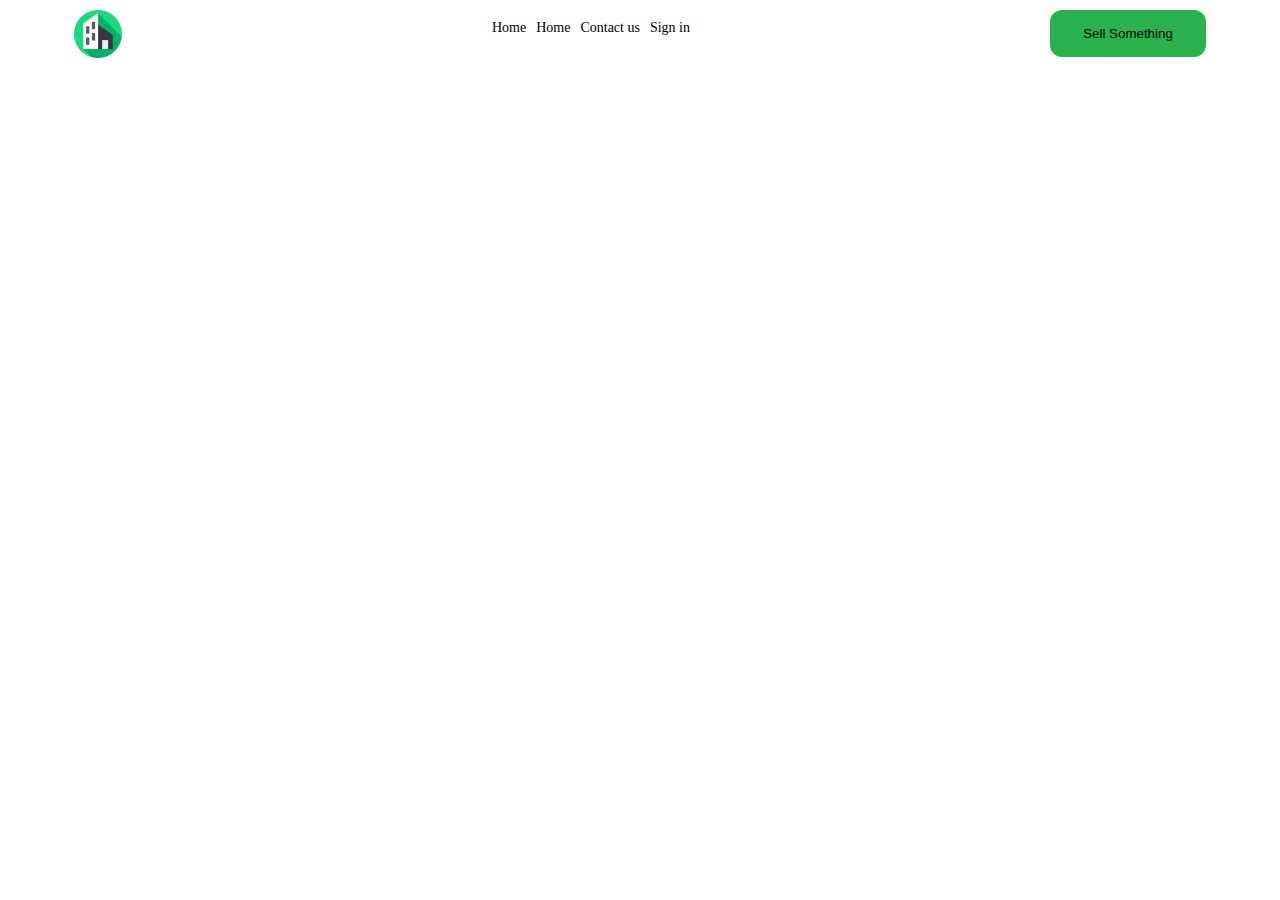
==== index.html @ 8090fa71 "header" ====
<!DOCTYPE html>
<html lang="en">
<head>
    <meta charset="UTF-8">
    <meta name="viewport" content="width=device-width, initial-scale=1.0">
    <link rel="stylesheet" href="style.css">
    <title>Document</title>
</head>
<body>
    <header>
        <a href="index.html">
            <img src="img/icon.apart.png" alt="logo">
        </a>
        <nav>
            <ul>
                <li><a href="index.html">Home</a></li>
                <li><a href="#">Home</a></li>
                <li><a href="#">Contact us</a></li>
                <li><a href="#">Sign in</a></li>
            </ul>
        </nav>
        <button><a href=""><p>Sell Something</p></a></button>
    </header>
    <main>
        <section>
            
        </section>
    </main>
    <footer></footer>
</body>
</html>
---- style.css ----
*{
    margin: 0;
    padding: 0;
    list-style-type: none;
    text-decoration: none;
    box-sizing: border-box;
}
header{
    display: flex;
    justify-content: space-between;
    margin: 0 auto;
    max-width: 1920px;
    width: 90%;
    padding: 10px;
    
}
header ul {
    padding-top: 10px;
    display: flex;
    align-items: center;
}
header ul li  {
    margin-left: 10px;
    color: black;
    font-size: 14px;
}
ul li a{
    color: #000000;
}
header button{
    width: 156px;
    height: 47px;
    background-color: #29B24E;
    border: none;
    border-radius: 12px;
}
header button p{
    color: #000000;
}
header button a:hover{
    color: aqua;
}
ul li a:hover {
    border-bottom: 1px solid black;
    /* background-color: rgb(238, 238, 228); */
    /* box-shadow: 0px 0px 5px black;
    border-radius: 10px; */
    font-size: 20px ;
    transition: 0.2s ease-in-out;
  }
  header button:hover{
    background-color: rgb(131, 156, 202);
    box-shadow: 0px 0px 10px rgb(0, 0, 0);
    font-size: 20px;
    width: 200px;
    height: 55px;
    transition: 0.3s ;
    letter-spacing: 2px;
  }
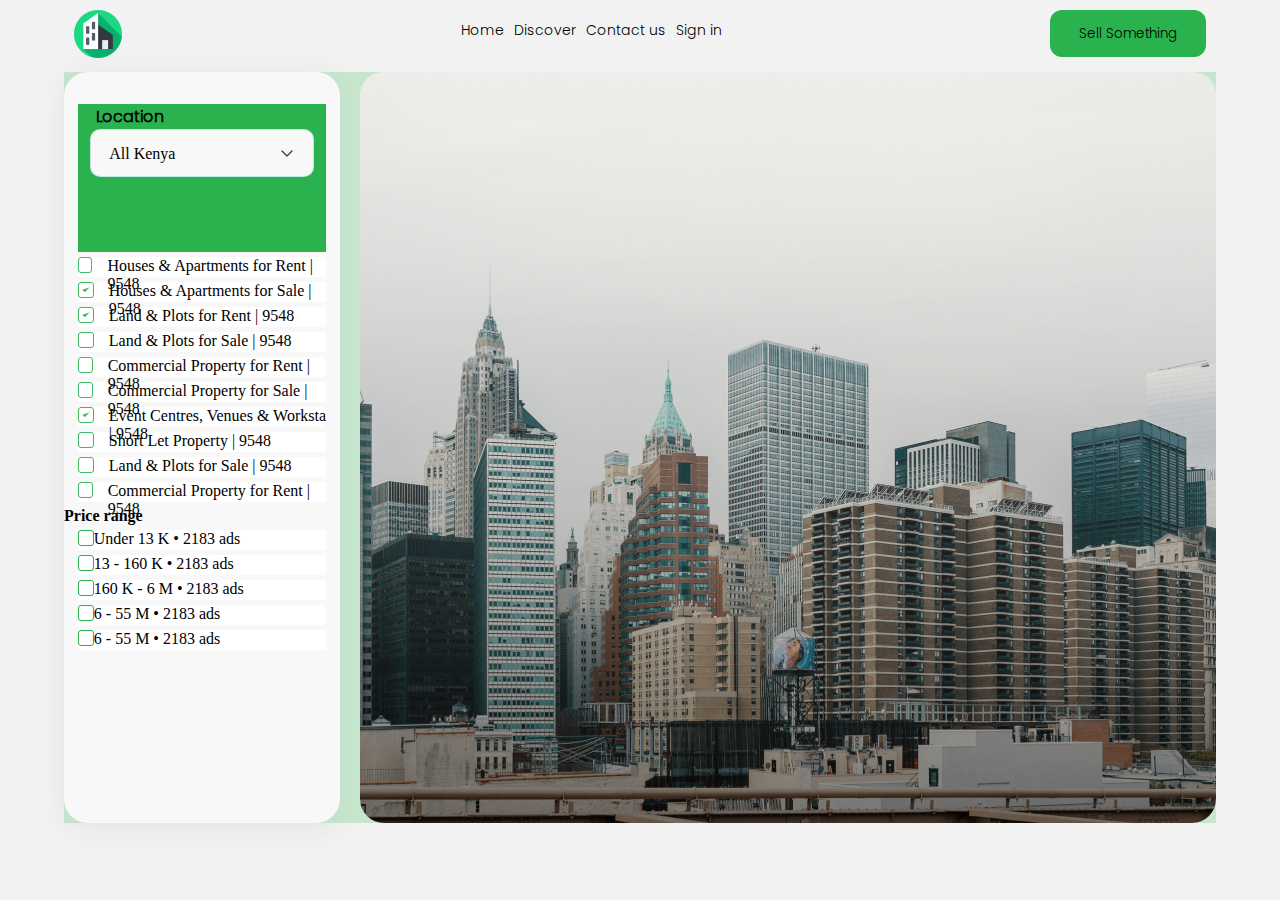
==== commit a46cc5ca: "main-left" ====
--- a/index.html
+++ b/index.html
@@ -3,6 +3,7 @@
 <head>
     <meta charset="UTF-8">
     <meta name="viewport" content="width=device-width, initial-scale=1.0">
+    <link rel="stylesheet" href="font.css">
     <link rel="stylesheet" href="style.css">
     <title>Document</title>
 </head>
@@ -14,7 +15,7 @@
         <nav>
             <ul>
                 <li><a href="index.html">Home</a></li>
-                <li><a href="#">Home</a></li>
+                <li><a href="#">Discover</a></li>
                 <li><a href="#">Contact us</a></li>
                 <li><a href="#">Sign in</a></li>
             </ul>
@@ -23,7 +24,132 @@
     </header>
     <main>
         <section>
-            
+            <div class="home-first">
+                <div class="filter-home">
+                    <div class="location-head">
+                        <h4>Location</h4>
+                        <div class="location">
+                            <p>All Kenya</p>
+                            <img src="./img/Frame.png" alt="">
+                        </div>
+                    </div>
+                    <div class="property">
+                        <div class="property-list">
+                            <div class="property-choose">
+                            </div>
+                            <p>Houses & Apartments for Rent
+                                | 9548</p>
+                        </div>
+                        <div class="property-list">
+                            <div class="property-choose">
+                                <svg width="14" height="14" viewBox="0 0 14 14" fill="#29B24E" xmlns="http://www.w3.org/2000/svg">
+                                    <g id="Frame" clip-path="url(#clip0_0_189)">
+                                    <path id="Vector" d="M11.8125 3.9375L5.6875 10.0625L2.625 7" stroke="white" stroke-width="1.2" stroke-linecap="round" stroke-linejoin="round"/>
+                                    </g>
+                                    <defs>
+                                    <clipPath id="clip0_0_189">
+                                    <rect width="14" height="14" fill="white"/>
+                                    </clipPath>
+                                    </defs>
+                                    </svg>
+                                    
+                            </div>
+                            <p>Houses & Apartments for Sale
+                                | 9548</p>
+                        </div>
+                        <div class="property-list">
+                            <div class="property-choose">
+                                <svg width="14" height="14" viewBox="0 0 14 14" fill="#29B24E" xmlns="http://www.w3.org/2000/svg">
+                                    <g id="Frame" clip-path="url(#clip0_0_189)">
+                                    <path id="Vector" d="M11.8125 3.9375L5.6875 10.0625L2.625 7" stroke="white" stroke-width="1.2" stroke-linecap="round" stroke-linejoin="round"/>
+                                    </g>
+                                    <defs>
+                                    <clipPath id="clip0_0_189">
+                                    <rect width="14" height="14" fill="white"/>
+                                    </clipPath>
+                                    </defs>
+                                    </svg>
+                                    
+                            </div>
+                            <p>Land & Plots for Rent
+                                | 9548</p>
+                        </div>
+                        <div class="property-list">
+                            <div class="property-choose"></div>
+                            <p>Land & Plots for Sale
+                                | 9548</p>
+                        </div>
+                        <div class="property-list">
+                            <div class="property-choose"></div>
+                            <p>Commercial Property for Rent
+                                | 9548</p>
+                        </div>
+                        <div class="property-list">
+                            <div class="property-choose"></div>
+                            <p>Commercial Property for Sale
+                                | 9548</p>
+                        </div>
+                        <div class="property-list">
+                            <div class="property-choose">
+                                <svg width="14" height="14" viewBox="0 0 14 14" fill="#29B24E" xmlns="http://www.w3.org/2000/svg">
+                                    <g id="Frame" clip-path="url(#clip0_0_189)">
+                                    <path id="Vector" d="M11.8125 3.9375L5.6875 10.0625L2.625 7" stroke="white" stroke-width="1.2" stroke-linecap="round" stroke-linejoin="round"/>
+                                    </g>
+                                    <defs>
+                                    <clipPath id="clip0_0_189">
+                                    <rect width="14" height="14" fill="white"/>
+                                    </clipPath>
+                                    </defs>
+                                    </svg>
+                                    
+                            </div>
+                            <p>Event Centres, Venues & Worksta
+                                | 9548</p>
+                        </div>
+                        <div class="property-list">
+                            <div class="property-choose"></div>
+                            <p>Short Let Property
+                                | 9548</p>
+                        </div>
+                        <div class="property-list">
+                            <div class="property-choose"></div>
+                            <p>Land & Plots for Sale
+                                | 9548</p>
+                        </div>
+                        <div class="property-list">
+                            <div class="property-choose"></div>
+                            <p>Commercial Property for Rent
+                                | 9548</p>
+                        </div>
+                    </div>
+                    <div class="Price">
+                        <h4>Price range</h4>
+                        <div class="Price-range">
+                            <div class="Price-cost"></div>
+                            <p>Under 13 K • 2183 ads</p>
+                        </div>
+                        <div class="Price-range">
+                            <div class="Price-cost"></div>
+                            <p>13 - 160 K • 2183 ads</p>
+                        </div>
+                        <div class="Price-range">
+                            <div class="Price-cost"></div>
+                            <p>160 K - 6 M • 2183 ads</p>
+                        </div>
+                        <div class="Price-range">
+                            <div class="Price-cost"></div>
+                            <p>6 - 55 M • 2183 ads</p>
+                        </div><div class="Price-range">
+                            <div class="Price-cost"></div>
+                            <p>6 - 55 M • 2183 ads</p>
+                        </div>
+                        
+                    </div>
+                </div>
+                <div class="search">
+                    <img class="tower" src="img/search.bar img.png" alt="search tower">
+                </div>
+            </div>
         </section>
     </main>
     <footer></footer>
--- a/font.css
+++ b/font.css
@@ -0,0 +1,4 @@
+@font-face{
+    font-family:'main-font';
+    src: url('./font/Poppins-Light.ttf');
+}--- a/style.css
+++ b/style.css
@@ -4,6 +4,9 @@
     list-style-type: none;
     text-decoration: none;
     box-sizing: border-box;
+}
+body{
+    background-color:  #F2F2F2;;
 }
 header{
     display: flex;
@@ -23,6 +26,10 @@
     margin-left: 10px;
     color: black;
     font-size: 14px;
+    font-family:'main-font';
+    font-style: normal;
+    font-weight: 400px;
+    
 }
 ul li a{
     color: #000000;
@@ -36,15 +43,14 @@
 }
 header button p{
     color: #000000;
+    font-family: 'Young Serif', serif;
+    font-family:'main-font';
 }
-header button a:hover{
-    color: aqua;
-}
+
 ul li a:hover {
-    border-bottom: 1px solid black;
-    /* background-color: rgb(238, 238, 228); */
-    /* box-shadow: 0px 0px 5px black;
-    border-radius: 10px; */
+    border-bottom: 1px solid  #29B24E;
+    width: 42px;
+    height: 12px;
     font-size: 20px ;
     transition: 0.2s ease-in-out;
   }
@@ -58,3 +64,124 @@
     letter-spacing: 2px;
   }
 
+  
+.home-first{
+    max-width: 1920px;
+    width: 90%;
+    margin: 0 auto;
+    height: 751px;
+    background-color: rgb(198, 231, 206);
+    display: flex;
+    justify-content: center;
+}
+.filter-home{
+   width: 395px;
+   height: 751px; 
+   border-radius: 24px;
+   background: #F8F8F8;
+   box-shadow: 0px 4px 25px 0px rgba(194, 194, 194, 0.31);
+}
+.search{
+  display: block;
+  width: 1225px;
+  height: 751px;
+  margin-left: 20px;
+  border-radius: 24px;
+  background-color: antiquewhite;
+}
+.search img{
+    border-radius: 24px;
+}
+.tower{
+   width: 100%; 
+   height: 100%;
+   object-fit: cover;
+}
+@media  (max-width: 375px){
+    nav {
+        display: none;
+    }
+    .home-first{
+        display: flex;
+        flex-direction: column-reverse;
+        max-width: 90%;
+        margin: 0 auto;
+        padding: 10px;
+    }
+}
+.location-head{
+    display: block;
+    width: 90%;
+    height: 148px;
+    margin: 0 auto;
+    background-color: #29B24E;
+    /* position: relative; */
+}
+.location-head h4{
+  margin-left: #F8F8F8;
+  margin-top: 32px;
+  margin-left: 18px;
+  font-family: 'main-font' ;
+}
+.location{
+    width: 90%;
+    height: 48px;
+    margin: 0 auto;
+    padding-top: 35px;
+    border-radius: 10px;
+    border: 1px solid rgba(13, 156, 164, 0.21);
+    background: #F8F8F8;
+    display: flex;
+    justify-content: space-between;
+}
+.location p{
+    margin-top: -20px;
+    margin-left: 18px;
+}
+.location img{
+    width: 16px;
+    height: 16px;
+    margin-top: -20px;
+    margin-right: 18px;
+}
+.property{
+    max-width: 400px;
+    margin: 0 auto;
+    
+}
+.property-list{
+     width: 90%;
+     height: 20px;
+     background-color: rgb(255, 255, 255);
+     margin: 5px auto;
+     display: flex;
+     flex-direction: row;
+}
+.property-choose{
+    width: 16px;
+    height: 16px;
+    border-radius: 3px;
+    border: 1.4px solid #29B24E;
+    opacity: 0.9;
+    margin-right: 15px;
+}
+.Price{
+    max-width: 400px;
+    margin: 0 auto;
+}
+.Price-range{
+    width: 90%;
+     height: 20px;
+     background-color: rgb(255, 255, 255);
+     margin: 5px auto;
+     display: flex;
+     flex-direction: row;
+}
+.Price-cost{
+    width: 16px;
+    height: 16px;
+    border-radius: 3px;
+    border: 1.4px solid #29B24E;
+    opacity: 0.9
+    margin-right: 15px;
+}
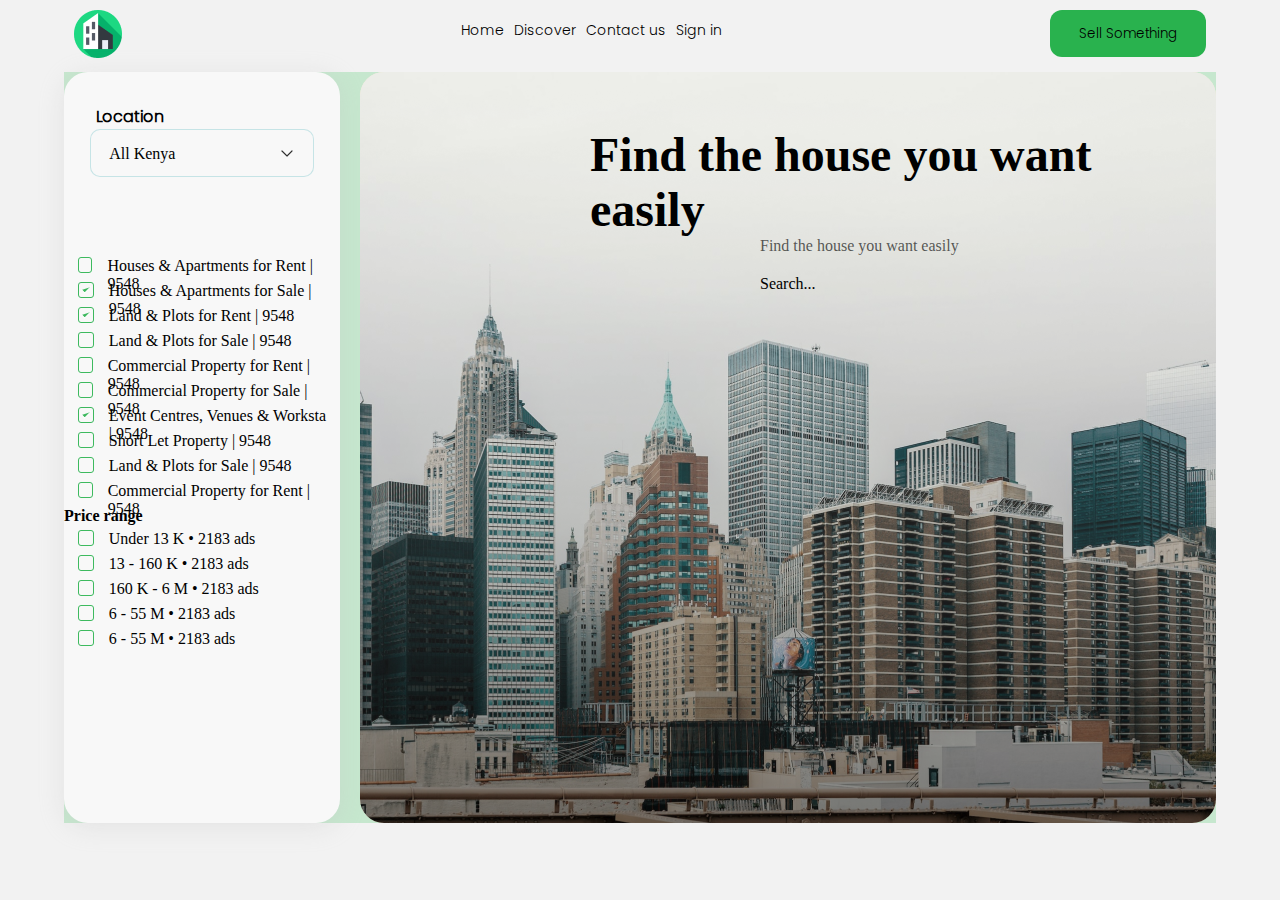
==== commit 3dde566e: "main-left" ====
--- a/index.html
+++ b/index.html
@@ -148,6 +148,11 @@
                 </div>
                 <div class="search">
                     <img class="tower" src="img/search.bar img.png" alt="search tower">
+                    <h1>Find the house you want easily</h1>
+                    <h3>Find the house you want easily</h3>
+                    <div class="image-search">
+                        <p>Search...</p>
+                    </div>
                 </div>
             </div>
         </section>
--- a/style.css
+++ b/style.css
@@ -73,6 +73,7 @@
     background-color: rgb(198, 231, 206);
     display: flex;
     justify-content: center;
+    z-index: -1;
 }
 .filter-home{
    width: 395px;
@@ -80,14 +81,6 @@
    border-radius: 24px;
    background: #F8F8F8;
    box-shadow: 0px 4px 25px 0px rgba(194, 194, 194, 0.31);
-}
-.search{
-  display: block;
-  width: 1225px;
-  height: 751px;
-  margin-left: 20px;
-  border-radius: 24px;
-  background-color: antiquewhite;
 }
 .search img{
     border-radius: 24px;
@@ -114,7 +107,7 @@
     width: 90%;
     height: 148px;
     margin: 0 auto;
-    background-color: #29B24E;
+    background-color:#F8F8F8;;
     /* position: relative; */
 }
 .location-head h4{
@@ -152,7 +145,7 @@
 .property-list{
      width: 90%;
      height: 20px;
-     background-color: rgb(255, 255, 255);
+     background-color:#F8F8F8;;
      margin: 5px auto;
      display: flex;
      flex-direction: row;
@@ -172,7 +165,7 @@
 .Price-range{
     width: 90%;
      height: 20px;
-     background-color: rgb(255, 255, 255);
+     background-color: #F8F8F8;;
      margin: 5px auto;
      display: flex;
      flex-direction: row;
@@ -182,6 +175,46 @@
     height: 16px;
     border-radius: 3px;
     border: 1.4px solid #29B24E;
-    opacity: 0.9
+    opacity: 0.9;
     margin-right: 15px;
 }
+.search{
+    display: relative;
+    width: 1225px;
+    height: 751px;
+    margin-left: 20px;
+    border-radius: 24px;
+    background-color: antiquewhite;
+  }
+  .tower{
+    z-index: -1;
+  }
+  .search h1{
+    margin-top: -700px;
+    margin-left: 230px;
+    font-family: Poppins;
+    font-size: 48px;
+     font-style: normal;
+    font-weight: 600;
+    line-height: normal;
+  }
+  .search h3 {
+    color: rgba(0, 0, 0, 0.80);
+    font-family: Poppins;
+    font-size: 16px;
+    font-style: normal;
+    font-weight: 400;
+    line-height: normal;
+    opacity: 0.8;
+    margin-left: 400px;
+  }
+  .image-search{
+    width: 324px;
+    height: 48px;
+    border-radius: 10px;
+    background: rgba(248, 248, 248, 0.80);
+    box-shadow: 0px 4px 10px 0px rgba(124, 124, 124, 0.27);
+    z-index: 3;
+    margin-left: 400px;
+    margin-top: 20px;
+  }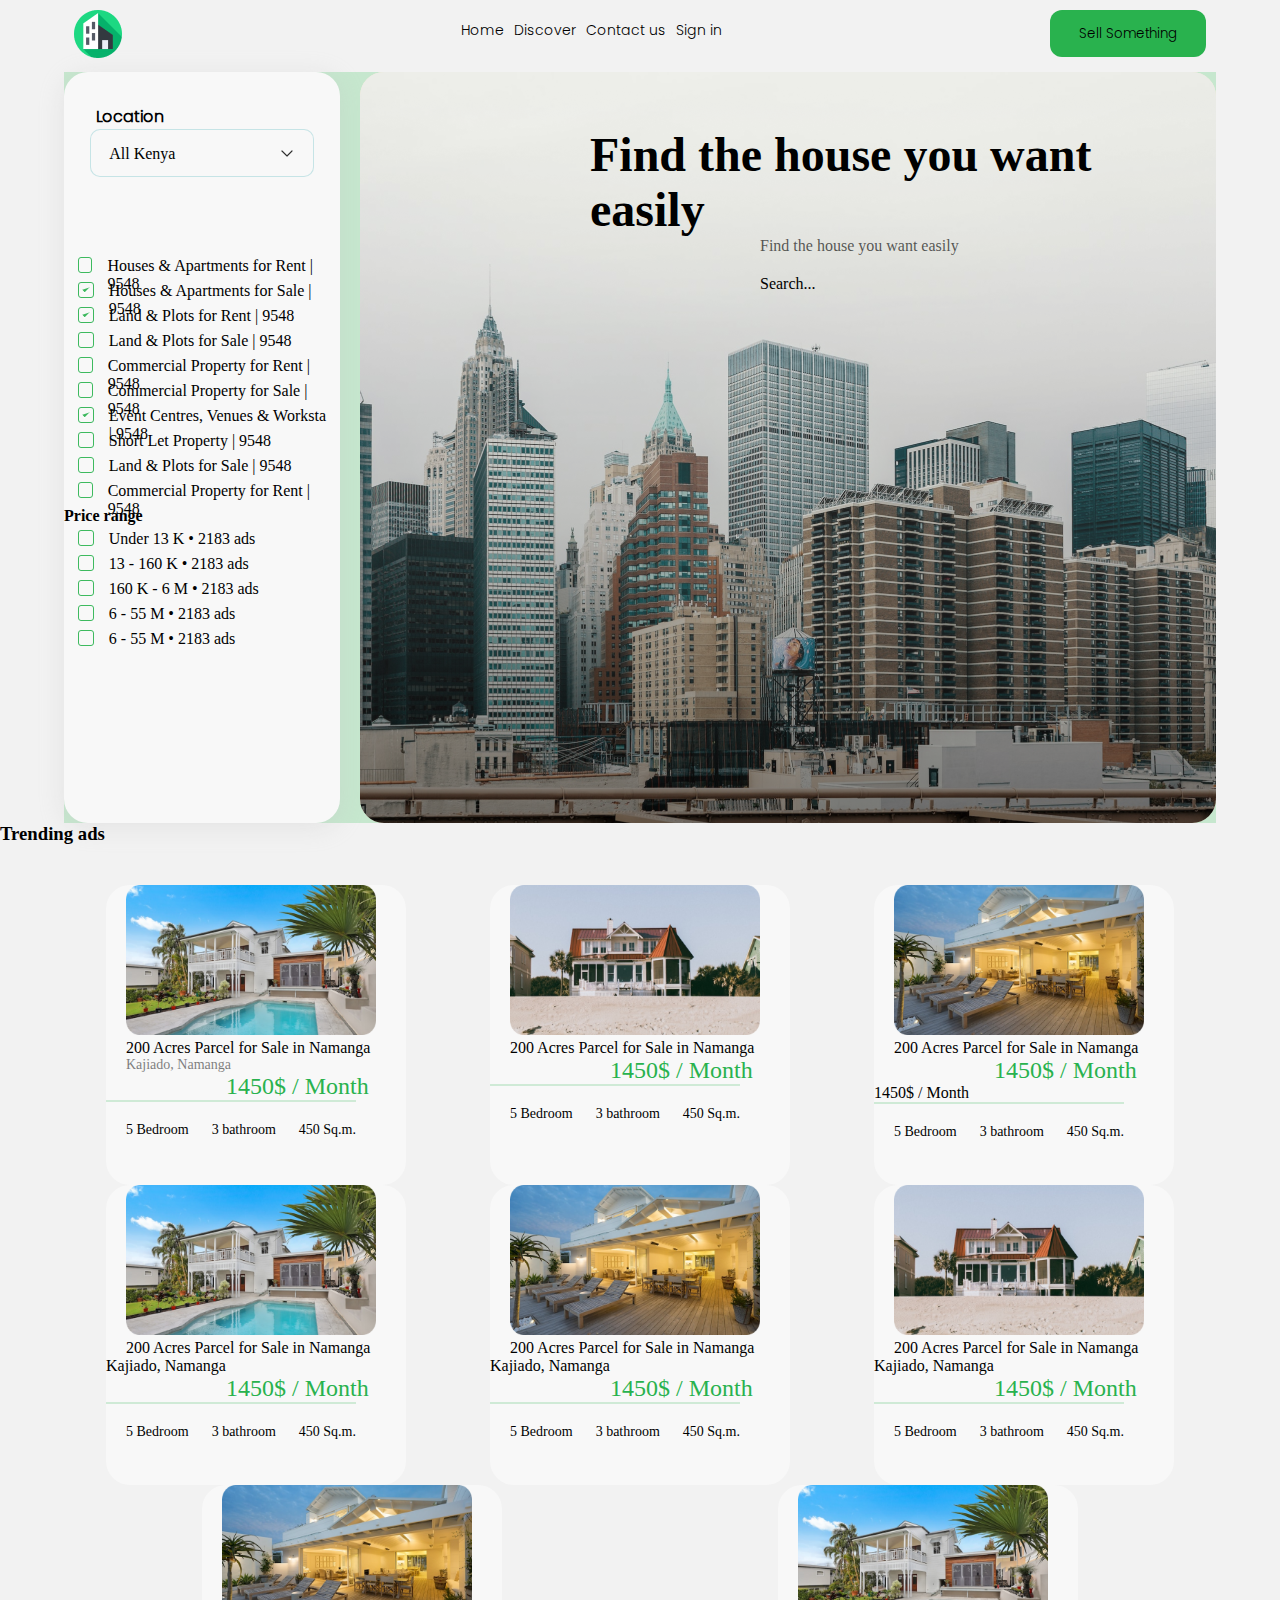
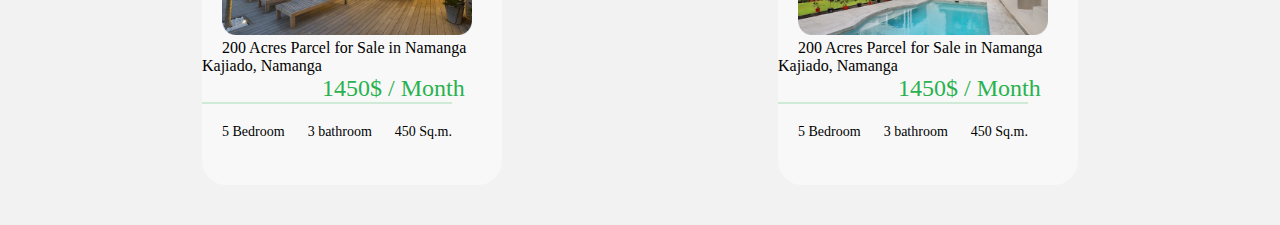
==== commit dacdec1c: "home both" ====
--- a/index.html
+++ b/index.html
@@ -156,7 +156,115 @@
                 </div>
             </div>
         </section>
+        <section>
+            <h3>Trending ads</h3>
+            <div class="second-homes">
+                <div class="home">
+                    <div class="home-image">
+                        <img src="img/home1.png" alt="home-sales">
+                    </div>
+                    <h5>200 Acres Parcel for Sale in Namanga</h5>
+                    <p class="location-house">Kajiado, Namanga</p>
+                    <p class="money">1450$ / Month</p>
+                    <div class="rooms">
+                        <p>5 Bedroom</p>
+                        <p>3 bathroom</p>
+                        <p>450 Sq.m.</p>
+                    </div>
+                </div>
+                <div class="home">
+                    <div class="home-image">
+                        <img src="img/home2.png" alt="home-sales">
+                    </div>
+                    <h5>200 Acres Parcel for Sale in Namanga</h5>
+                    <p class="money">1450$ / Month</p>
+                    <div class="rooms">
+                        <p>5 Bedroom</p>
+                        <p>3 bathroom</p>
+                        <p>450 Sq.m.</p>
+                    </div>
+                </div>
+                <div class="home">
+                    <div class="home-image">
+                        <img src="img/home3.png" alt="home-sales">
+                    </div>
+                    <h5>200 Acres Parcel for Sale in Namanga</h5>
+                    <p class="money">1450$ / Month</p>
+                    <p>1450$ / Month</p>
+                    <div class="rooms">
+                        <p>5 Bedroom</p>
+                        <p>3 bathroom</p>
+                        <p>450 Sq.m.</p>
+                    </div>
+                </div>
+                <div class="home">
+                    <div class="home-image">
+                        <img src="img/home4.png" alt="home-sales">
+                    </div>
+                    <h5>200 Acres Parcel for Sale in Namanga</h5>
+                    <p>Kajiado, Namanga</p>
+                    <p class="money">1450$ / Month</p>
+                    <div class="rooms">
+                        <p>5 Bedroom</p>
+                        <p>3 bathroom</p>
+                        <p>450 Sq.m.</p>
+                    </div>
+                </div>
+                <div class="home">
+                    <div class="home-image">
+                        <img src="img/home3.png" alt="home-sales">
+                    </div>
+                    <h5>200 Acres Parcel for Sale in Namanga</h5>
+                    <p>Kajiado, Namanga</p>
+                    <p class="money">1450$ / Month</p>
+                    <div class="rooms">
+                        <p>5 Bedroom</p>
+                        <p>3 bathroom</p>
+                        <p>450 Sq.m.</p>
+                    </div>
+                </div>
+                <div class="home">
+                    <div class="home-image">
+                        <img src="img/home2.png" alt="home-sales">
+                    </div>
+                    <h5>200 Acres Parcel for Sale in Namanga</h5>
+                    <p>Kajiado, Namanga</p>
+                    <p class="money">1450$ / Month</p>
+                    <div class="rooms">
+                        <p>5 Bedroom</p>
+                        <p>3 bathroom</p>
+                        <p>450 Sq.m.</p>
+                    </div>
+                </div>
+                <div class="home">
+                    <div class="home-image">
+                        <img src="img/home3.png" alt="home-sales">
+                    </div>
+                    <h5>200 Acres Parcel for Sale in Namanga</h5>
+                    <p>Kajiado, Namanga</p>
+                    <p class="money">1450$ / Month</p>
+                    <div class="rooms">
+                        <p>5 Bedroom</p>
+                        <p>3 bathroom</p>
+                        <p>450 Sq.m.</p>
+                    </div>
+                </div>
+                <div class="home">
+                    <div class="home-image">
+                        <img src="img/home1.png" alt="home-sales">
+                    </div>
+                    <h5>200 Acres Parcel for Sale in Namanga</h5>
+                    <p>Kajiado, Namanga</p>
+                    <p class="money">1450$ / Month</p>
+                    <div class="rooms">
+                        <p>5 Bedroom</p>
+                        <p>3 bathroom</p>
+                        <p>450 Sq.m.</p>
+                    </div>
+                </div>
+            </div>
+        </section>
     </main>
-    <footer></footer>
+
 </body>
 </html>--- a/style.css
+++ b/style.css
@@ -217,4 +217,81 @@
     z-index: 3;
     margin-left: 400px;
     margin-top: 20px;
+  }
+  .second-homes{
+    max-width: 90%;
+    width: 1920px;
+    margin: 40px auto;
+    display: flex;
+    flex-wrap: wrap;
+  }
+  .home{
+    width: 300px;
+    height: 300px;
+    margin: 0 auto;
+    background-color: #F8F8F8;
+    border-radius: 24px;
+  }
+  .home img {
+    width: 250px;
+    height: 150px;
+    margin-left: 20px;
+  }
+  .home h5{
+    color: #000;
+    font-family: Poppins;
+    font-size: 16px;
+    font-style: normal;
+    font-weight: 500;
+    line-height: normal;
+    margin-left: 20px;
+  }
+  /* .home p :nth-child(1){
+    color: #000;
+    font-family: Poppins;
+    font-size: 14px;
+    font-style: normal;
+    font-weight: 400;
+    line-height: normal;
+    opacity: 0.5;
+    margin-left: 50px;
+  } */
+  .location-house{
+    margin-left: 20px;
+    font-family: Poppins;
+    font-size: 14px;
+    font-style: normal;
+    font-weight: 400;
+    line-height: normal;
+    opacity: 0.5;
+  }
+  .money{
+    color: #29B24E;
+    font-family: Poppins;
+    font-size: 24px;
+    font-style: normal;
+    font-weight: 500;
+    line-height: normal;
+    margin-left: 120px;
+  }
+  
+  .rooms{
+    margin-top: 20px auto;
+    width: 250px;
+    display: flex;
+    justify-content: space-between;
+    border-top: 2px solid #CFEAD6;
+  }
+  .rooms p{
+    font-family: Poppins;
+    font-size: 14px;
+    font-style: normal;
+    font-weight: 400;
+    line-height: normal;
+    margin-top: auto;
+    margin-left: 20px;
+    margin-top: 20px;
+  }footer{
+    margin-top: 120px;
+    background-color: green;
   }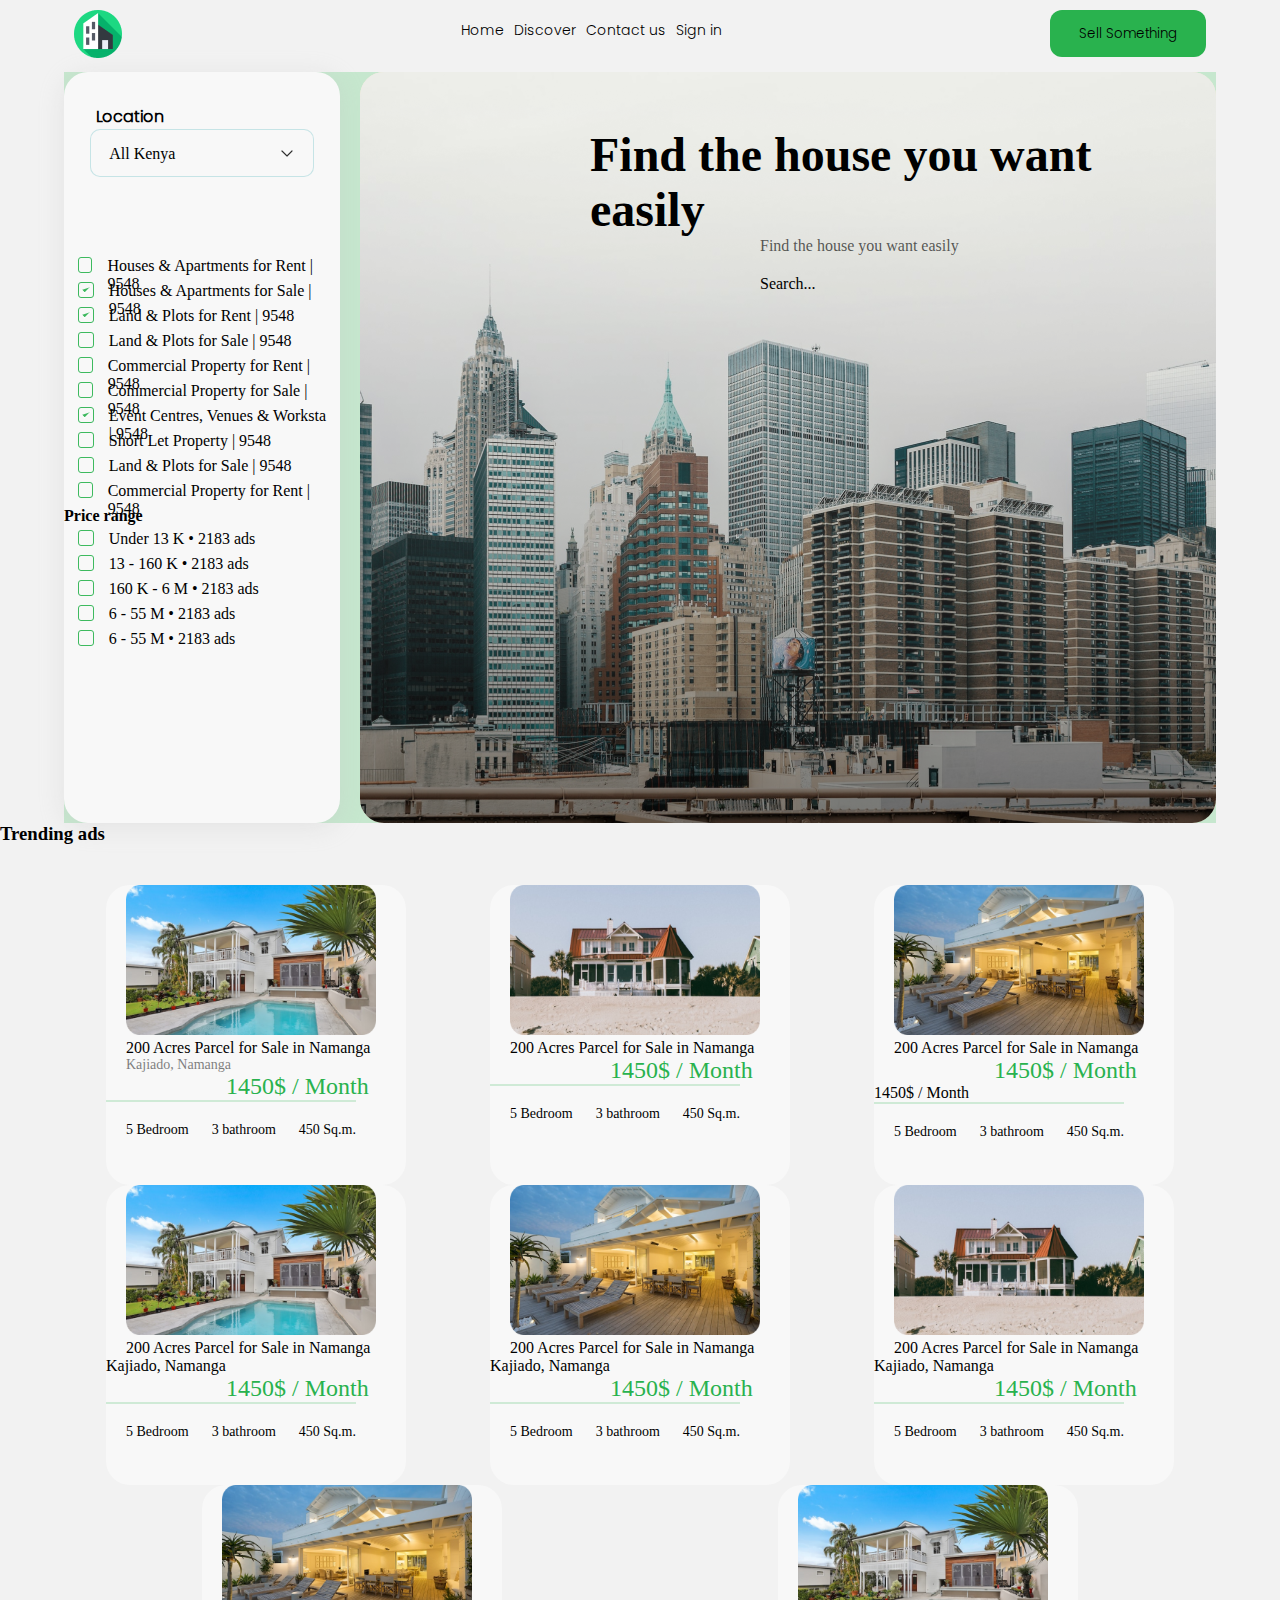
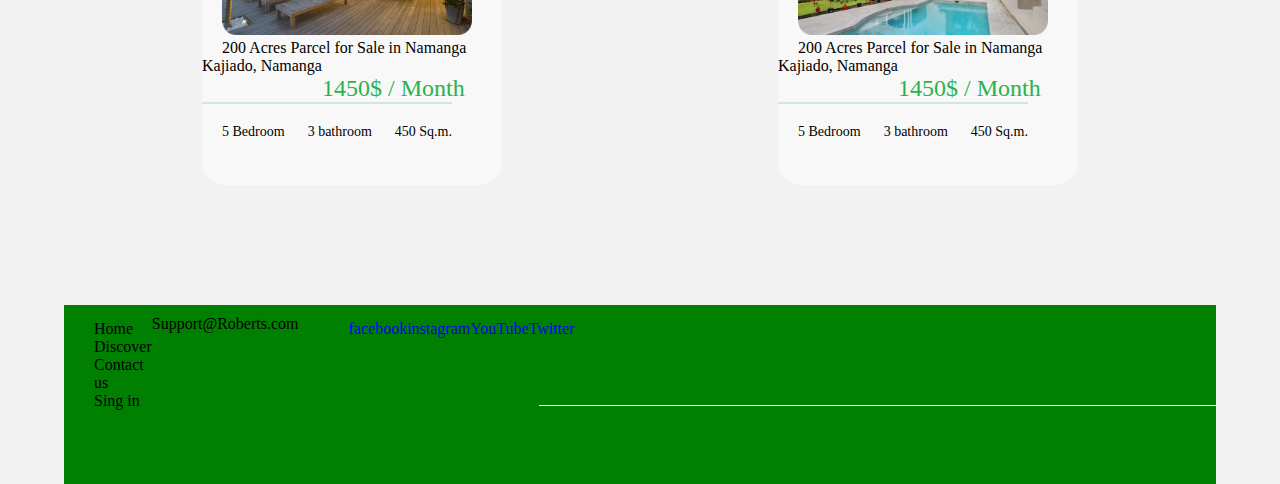
==== commit ca8f8a14: "meta tags and discover.html" ====
--- a/index.html
+++ b/index.html
@@ -3,6 +3,14 @@
 <head>
     <meta charset="UTF-8">
     <meta name="viewport" content="width=device-width, initial-scale=1.0">
+    <meta name="description" content="homewokr html/css">
+    <meta name="keywords" content="HTMl CSS house homework">
+    <meta name="author" content="ia janiashvili">
+    <meta property="og:url"                content="http://www.nytimes.com/2015/02/19/arts/international/when-great-minds-dont-think-alike.html" />
+   <meta property="og:type"               content="article" />
+   <meta property="og:title"              content="When Great Minds Don’t Think Alike" />
+   <meta property="og:description"        content="How much does culture influence creative thinking?" />
+   <meta property="og:image"              content="http://static01.nyt.com/images/2015/02/19/arts/international/19iht-btnumbers19A/19iht-btnumbers19A-facebookJumbo-v2.jpg" />
     <link rel="stylesheet" href="font.css">
     <link rel="stylesheet" href="style.css">
     <title>Document</title>
@@ -15,7 +23,7 @@
         <nav>
             <ul>
                 <li><a href="index.html">Home</a></li>
-                <li><a href="#">Discover</a></li>
+                <li><a href="discover.html">Discover</a></li>
                 <li><a href="#">Contact us</a></li>
                 <li><a href="#">Sign in</a></li>
             </ul>
@@ -265,6 +273,28 @@
             </div>
         </section>
     </main>
+    <footer>
+        <nav>
+            <ul>
+                <li><a href="index.html">Home</a></li>
+                <li><a href="discover.html">Discover</a></li>
+                <li><a href="contact.html">Contact us</a></li>
+                <li><a href="Singin.html"></a>Sing in</li>
+            </ul>
+        </nav>
+        <p class="support">Support@Roberts.com</p>
 
+        <div class="social">
+            <a href="facebook.com"><p>facebook</p></a>
+            <a href="instagram.com"><p>instagram</p></a>
+            <a href="YouTube.com"><p>YouTube</p></a>
+            <a href="Twitter.com"><p>Twitter</p></a>
+        </div>
+
+        <div class="line">
+
+        </div>
+
+    </footer>
 </body>
 </html>--- a/style.css
+++ b/style.css
@@ -291,7 +291,38 @@
     margin-top: auto;
     margin-left: 20px;
     margin-top: 20px;
-  }footer{
+  }
+  footer{
+    max-width: 1920px;
+    width: 90%;
+    height: 179px;
+    margin: 0 auto;
     margin-top: 120px;
     background-color: green;
+    display: flex;
+    justify-content: space-between;
+  }
+  footer nav{
+    padding-top: 5px;
+    display: flex;
+    flex-direction: row;
+    margin-top:10px;
+    margin-left: 30px;
+  }
+  .support{
+    margin-top: 10px;
+  }
+  .social{
+    width: 200px;
+    display: flex;
+    flex-direction: row;
+    margin-left:40px;
+    margin-top: 10px;
+    padding: 5px 10px;
+  }
+  .line{
+    width: 1640px;
+     height: 1px;
+    background-color: white;  
+    margin-top: 100px;
   }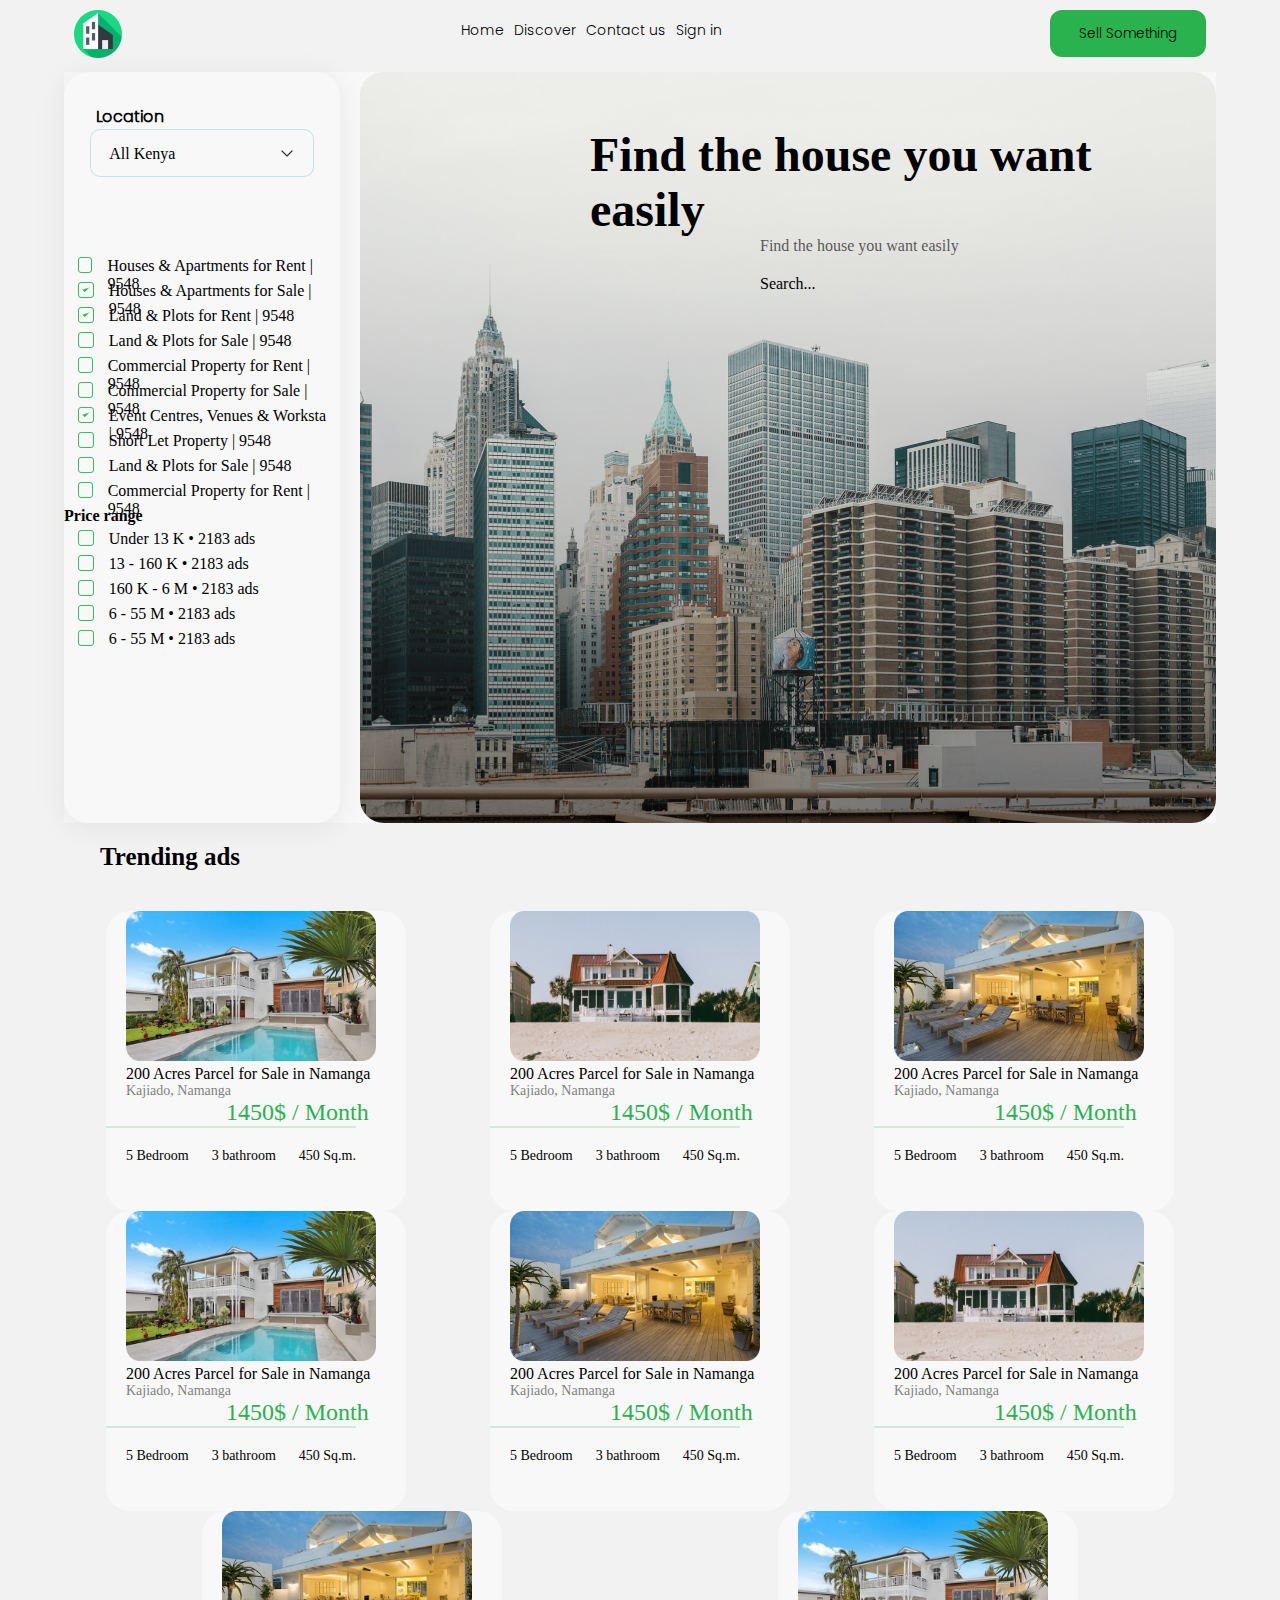
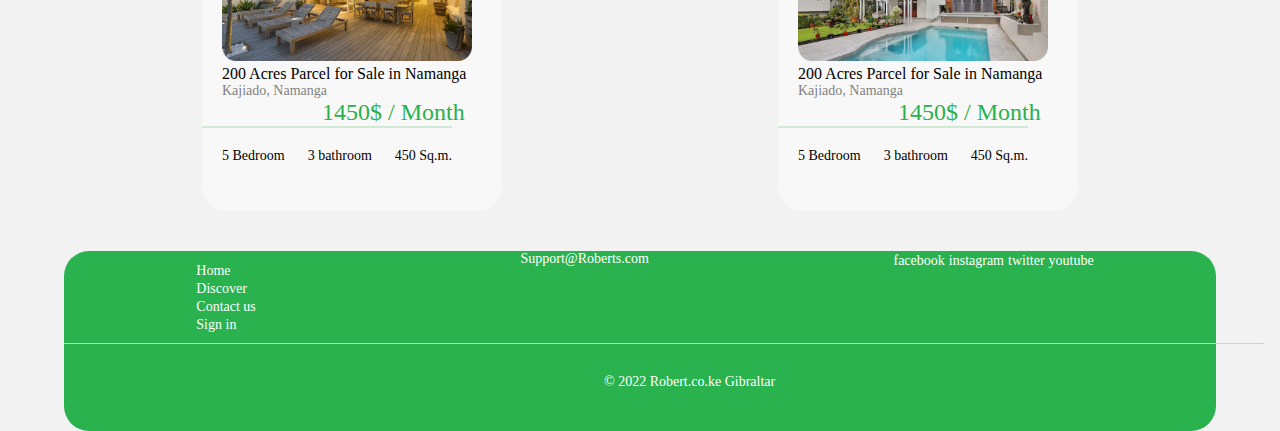
==== commit 7175af84: "last one" ====
--- a/index.html
+++ b/index.html
@@ -165,7 +165,7 @@
             </div>
         </section>
         <section>
-            <h3>Trending ads</h3>
+           <p class="trending">Trending ads</p>
             <div class="second-homes">
                 <div class="home">
                     <div class="home-image">
@@ -185,6 +185,7 @@
                         <img src="img/home2.png" alt="home-sales">
                     </div>
                     <h5>200 Acres Parcel for Sale in Namanga</h5>
+                    <p class="location-house">Kajiado, Namanga</p>
                     <p class="money">1450$ / Month</p>
                     <div class="rooms">
                         <p>5 Bedroom</p>
@@ -197,8 +198,9 @@
                         <img src="img/home3.png" alt="home-sales">
                     </div>
                     <h5>200 Acres Parcel for Sale in Namanga</h5>
-                    <p class="money">1450$ / Month</p>
-                    <p>1450$ / Month</p>
+                    <p class="location-house">Kajiado, Namanga</p>
+                    <p class="money">1450$ / Month</p>
+                    
                     <div class="rooms">
                         <p>5 Bedroom</p>
                         <p>3 bathroom</p>
@@ -210,7 +212,7 @@
                         <img src="img/home4.png" alt="home-sales">
                     </div>
                     <h5>200 Acres Parcel for Sale in Namanga</h5>
-                    <p>Kajiado, Namanga</p>
+                    <p class="location-house">Kajiado, Namanga</p>
                     <p class="money">1450$ / Month</p>
                     <div class="rooms">
                         <p>5 Bedroom</p>
@@ -223,7 +225,7 @@
                         <img src="img/home3.png" alt="home-sales">
                     </div>
                     <h5>200 Acres Parcel for Sale in Namanga</h5>
-                    <p>Kajiado, Namanga</p>
+                    <p class="location-house">Kajiado, Namanga</p>
                     <p class="money">1450$ / Month</p>
                     <div class="rooms">
                         <p>5 Bedroom</p>
@@ -236,7 +238,7 @@
                         <img src="img/home2.png" alt="home-sales">
                     </div>
                     <h5>200 Acres Parcel for Sale in Namanga</h5>
-                    <p>Kajiado, Namanga</p>
+                    <p class="location-house">Kajiado, Namanga</p>
                     <p class="money">1450$ / Month</p>
                     <div class="rooms">
                         <p>5 Bedroom</p>
@@ -249,7 +251,7 @@
                         <img src="img/home3.png" alt="home-sales">
                     </div>
                     <h5>200 Acres Parcel for Sale in Namanga</h5>
-                    <p>Kajiado, Namanga</p>
+                    <p class="location-house">Kajiado, Namanga</p>
                     <p class="money">1450$ / Month</p>
                     <div class="rooms">
                         <p>5 Bedroom</p>
@@ -262,7 +264,7 @@
                         <img src="img/home1.png" alt="home-sales">
                     </div>
                     <h5>200 Acres Parcel for Sale in Namanga</h5>
-                    <p>Kajiado, Namanga</p>
+                    <p class="location-house">Kajiado, Namanga</p>
                     <p class="money">1450$ / Month</p>
                     <div class="rooms">
                         <p>5 Bedroom</p>
@@ -274,27 +276,30 @@
         </section>
     </main>
     <footer>
-        <nav>
-            <ul>
-                <li><a href="index.html">Home</a></li>
-                <li><a href="discover.html">Discover</a></li>
-                <li><a href="contact.html">Contact us</a></li>
-                <li><a href="Singin.html"></a>Sing in</li>
-            </ul>
-        </nav>
-        <p class="support">Support@Roberts.com</p>
+           <div class="line-above">
+            <div class="navigation">
+                <nav>
+                    <ul>
+                        <li><a href="index.html">Home</a></li>
+                        <li><a href="discover.html">Discover</a></li>
+                        <li><a href="#">Contact us</a></li>
+                        <li><a href="#">Sign in</a></li>
+                    </ul>
+               </div>
+           <div><p>Support@Roberts.com</p></div>
+           <div class="social">
+            <a href="facebook.com">facebook</a>
+            <a href="instragram.com">instagram</a>
+            <a href="twitter">twitter</a>
+            <a href="youtube">youtube</a>
+           </div>
+           </div>
 
-        <div class="social">
-            <a href="facebook.com"><p>facebook</p></a>
-            <a href="instagram.com"><p>instagram</p></a>
-            <a href="YouTube.com"><p>YouTube</p></a>
-            <a href="Twitter.com"><p>Twitter</p></a>
-        </div>
-
-        <div class="line">
-
-        </div>
-
+           <div class="line">
+           </div>
+           <div class="line-under">
+            <p class="">© 2022 Robert.co.ke Gibraltar</p>
+           </div>
     </footer>
 </body>
 </html>--- a/style.css
+++ b/style.css
@@ -70,7 +70,7 @@
     width: 90%;
     margin: 0 auto;
     height: 751px;
-    background-color: rgb(198, 231, 206);
+    background-color: #F8F8F8;
     display: flex;
     justify-content: center;
     z-index: -1;
@@ -137,6 +137,16 @@
     margin-top: -20px;
     margin-right: 18px;
 }
+.trending {
+    margin-left: 100px;
+    color: #000;
+    font-family: Poppins;
+    font-size: 25px;
+    font-style: bolder;
+    font-weight: 700;
+    line-height: normal;
+    margin-top: 20px;
+}
 .property{
     max-width: 400px;
     margin: 0 auto;
@@ -184,6 +194,8 @@
     height: 751px;
     margin-left: 20px;
     border-radius: 24px;
+    opacity: 1;
+    z-index: 1;
     background-color: antiquewhite;
   }
   .tower{
@@ -212,7 +224,7 @@
     width: 324px;
     height: 48px;
     border-radius: 10px;
-    background: rgba(248, 248, 248, 0.80);
+    background: #F8F8F8;
     box-shadow: 0px 4px 10px 0px rgba(124, 124, 124, 0.27);
     z-index: 3;
     margin-left: 400px;
@@ -239,7 +251,7 @@
   }
   .home h5{
     color: #000;
-    font-family: Poppins;
+    font-family: 'main font';
     font-size: 16px;
     font-style: normal;
     font-weight: 500;
@@ -258,7 +270,7 @@
   } */
   .location-house{
     margin-left: 20px;
-    font-family: Poppins;
+    font-family: 'main font';
     font-size: 14px;
     font-style: normal;
     font-weight: 400;
@@ -267,7 +279,7 @@
   }
   .money{
     color: #29B24E;
-    font-family: Poppins;
+    font-family: 'main font';
     font-size: 24px;
     font-style: normal;
     font-weight: 500;
@@ -295,34 +307,326 @@
   footer{
     max-width: 1920px;
     width: 90%;
-    height: 179px;
-    margin: 0 auto;
-    margin-top: 120px;
-    background-color: green;
+    height: 180px;
+    margin: 0 auto;
+    border-radius: 25px;
+    /* margin-top: 120px; */
+    background-color: #29B24E;
+    
+  }
+  .navigation{
+    display: inline-block;
+    margin-right: 10px;
+    padding: 10px;
+    /* ვერ ვასწორებ ვერანაირად */
+  }
+.line-above{
+    display: flex;
+    justify-content: space-around;
+}
+.line{
+    width: 1200px;
+    height: 1px;
+    border-radius: 40px;
+    background: #D0D0D0;
+    margin: 0 auto;
+}
+.navigation ul li a{
+    color: #FFF;
+    font-family:'main font';
+    font-size: 14px;
+    font-style: normal;
+    font-weight: 500;
+    line-height: normal;
+}
+
+footer p{
+    color: #FFF;
+    font-family: 'main font';
+    font-size: 14px;
+    font-style: normal;
+    font-weight: 400;
+    line-height: normal;
+}
+ .social a {
+    color: #FFF;
+    font-family: Poppins;
+    font-size: 14px;
+    font-style: normal;
+    font-weight: 400;
+    line-height: normal;  
+}
+.social a:hover {
+    border-bottom: 1px solid  #f1f4f2;
+    width: 42px;
+    font-size: 20px ;
+    transition: 0.2s ease-in-out;
+}
+footer p:hover{
+    width: 175px;
+    font-size: 19px;
+    border-bottom: 2px solid  #dbdedf;
+    transition: 0.2s ease-in-out;
+}
+.line-under{
+    margin-left: 540px;
+    margin-top: 30px;
+}
+
+.big-house{
+    max-width: 1920px;
+    width: 90%;
+    margin: 0 auto;
+    background-color: big-house;
     display: flex;
     justify-content: space-between;
-  }
-  footer nav{
-    padding-top: 5px;
+}
+.biggie-house{
+    width: 700px;
+    height: 632px;
+    background-color:#F8F8F8;
+}
+.house-description{
+    width: 700px;
+    height: 632px;
+    padding: 10px;
+}
+.biggie-house img{
+    width: 700px;
+    height: 632px;
+    object-fit: cover;
+}
+.description-head{
+    display: flex;
+    justify-content: space-between;
+}
+.vip{
+    width: 76px;
+    height: 28px;
+    border-radius: 15px;
+    background: #29B24E;
+    position: relative;
+}
+.vip p{
+    /* margin: 0 auto; ?????? რატოა რ მუშაობს */
+    color: #FFF;
+    font-family: Poppins;
+    font-size: 12px;
+    font-style: normal;
+    font-weight: 500;
+    line-height: normal;
+    margin-top: 6px;
+    margin-left: 9px;
+}
+.view {
     display: flex;
     flex-direction: row;
-    margin-top:10px;
-    margin-left: 30px;
-  }
-  .support{
+    justify-content: center;
+}
+.view p{
+    margin-left: 5px;
+}
+.house-description h2{
+    margin-top: 12px;
+}
+.house-description h4{
+    color: #000;
+    font-family: Poppins;
+    font-size: 14px;
+    font-style: normal;
+    font-weight: 400;
+    line-height: normal;
+    opacity: 0.5;
+    margin-top: 12px;
+}
+.house-description{
+    color: #000;
+    font-family: 'main font';
+    font-size: 14px;
+    font-style: normal;
+    font-weight: 400;
+    line-height: 23px;
+    margin-top: 32px;
+}
+.house-tour {
+    width: 657px;
+    height: 60px;
+    /* margin: 0 auto; */
+    border-bottom: 1px solid #ECECEC;
+    border-top: 1px solid #ECECEC;
+    display: flex;
+    padding: 15px;
+}
+.house-tour p {
+    margin-left: 10px;
+    color: #000;
+    font-family: 'main font';
+    font-size: 14px;
+    font-style: normal;
+    font-weight: 500;
+    line-height: 23px; /* 164.286% */
+}
+.house-tour p :first-child {
+    margin-left:none;
+}
+.other-information{
+    display: flex;
+    justify-content: space-between;
+}
+.one-column{
+    display: flex;
+    margin-top: 30px;
+    flex-direction: column;
+}
+.one-column div{
+    padding-top: 20px;
+
+}
+.one-column h6 {
+    color: #000;
+    font-family: 'mane font';
+    font-size: 20px;
+    font-style: bold;
+    font-weight: 500;
+    line-height: 23px; /* 164.286% */
+}
+.one-column p{
+    color: #000;
+    font-family: Poppins;
+    font-size: 12px;
+    font-style: normal;
+    font-weight: 400;
+    line-height: 23px; 
+    opacity: 0.5;
+}
+.two-colum{
+    margin-top: 30px;
+}
+.two-colum  p{
+    color: #000;
+    font-family: Poppins;
+    font-size: 12px;
+    font-style: normal;
+    font-weight: 400;
+    line-height: 23px; /* 191.667% */
+}
+.two-column h6{
+    color: #000;
+    font-family: Poppins;
+    font-size: 12px;
+    font-style: normal;
+    font-weight: 400;
+    line-height: 23px;
+    opacity: 0.5;
+    margin-top: 0px;
+}
+.three-column p{
+    color: #000;
+    font-family: Poppins;
+    font-size: 12px;
+    font-style: normal;
+    font-weight: 400;
+    line-height: 23px; 
+    opacity: 0.5;
+}
+.three-column h6{
+    color: #000;
+    font-family: 'mane font';
+    font-size: 20px;
+    font-style: bold;
+    font-weight: 500;
+    line-height: 23px; 
+}
+.three-column{
+    display: flex;
+    margin-top: 30px;
+    flex-direction: column;
+}
+.three-column div{
+    padding-top: 20px;
+
+}
+.two-column{
+    display: flex;
+    margin-top: 30px;
+    flex-direction: column;
+}
+.two-column div{
+    padding-top: 20px;
+
+}
+.line-below {
+    width: 100%px;
+    height: 1px;
+    background-color: #ECECEC;
+    margin-top: 20px;
+}
+.money-green{
+    width: 200px;
+    height: 70px;
+    display: flex;
+    flex-direction: row;
+    padding: 10px;
+    margin-top: 30px;
+}
+.money-green :first-child {
+    color: #29B24E;
+    text-align: right;
+    font-family: Poppins;
+    font-size: 36px;
+    font-style: normal;
+    font-weight: 600;
+    line-height: normal;
+}
+.send{
+    display: flex;
+    justify-content: space-evenly;
+}
+.send-us{
+    width: 100px;
+    height: 40px;
+    border: 1px solid #29B24E;
+    margin-top:40px;
+    margin-right: 10px;
+}
+.send-us p{
+    color: #29B24E;
+    font-family: 'mane-font';
+    font-size: 14px;
+    font-style: normal;
+    font-weight: 400;
+    line-height: normal;
+    margin-left: 10px;
     margin-top: 10px;
-  }
-  .social{
-    width: 200px;
-    display: flex;
-    flex-direction: row;
-    margin-left:40px;
-    margin-top: 10px;
-    padding: 5px 10px;
-  }
-  .line{
-    width: 1640px;
-     height: 1px;
-    background-color: white;  
-    margin-top: 100px;
-  }+}
+.call{
+    width: 80px;
+    height: 43px;
+    padding: 13px 26px;
+    border-radius: 12px;
+    background: #29B24E;
+    margin-top: 40px;
+    margin-right: 10px;
+}
+.call p{
+    color: #FFF;
+    font-family: Poppins;
+    font-size: 14px;
+    font-style: normal;
+    font-weight: 400;
+    line-height: normal;
+}
+.green-cost{
+    display: flex;
+    justify-content: space-between;
+}
+.second-homes{
+    max-width: 90%;
+    width: 1920px;
+    margin: 40px auto;
+    display: flex;
+    flex-wrap: wrap;
+  }
+ 
+
+
